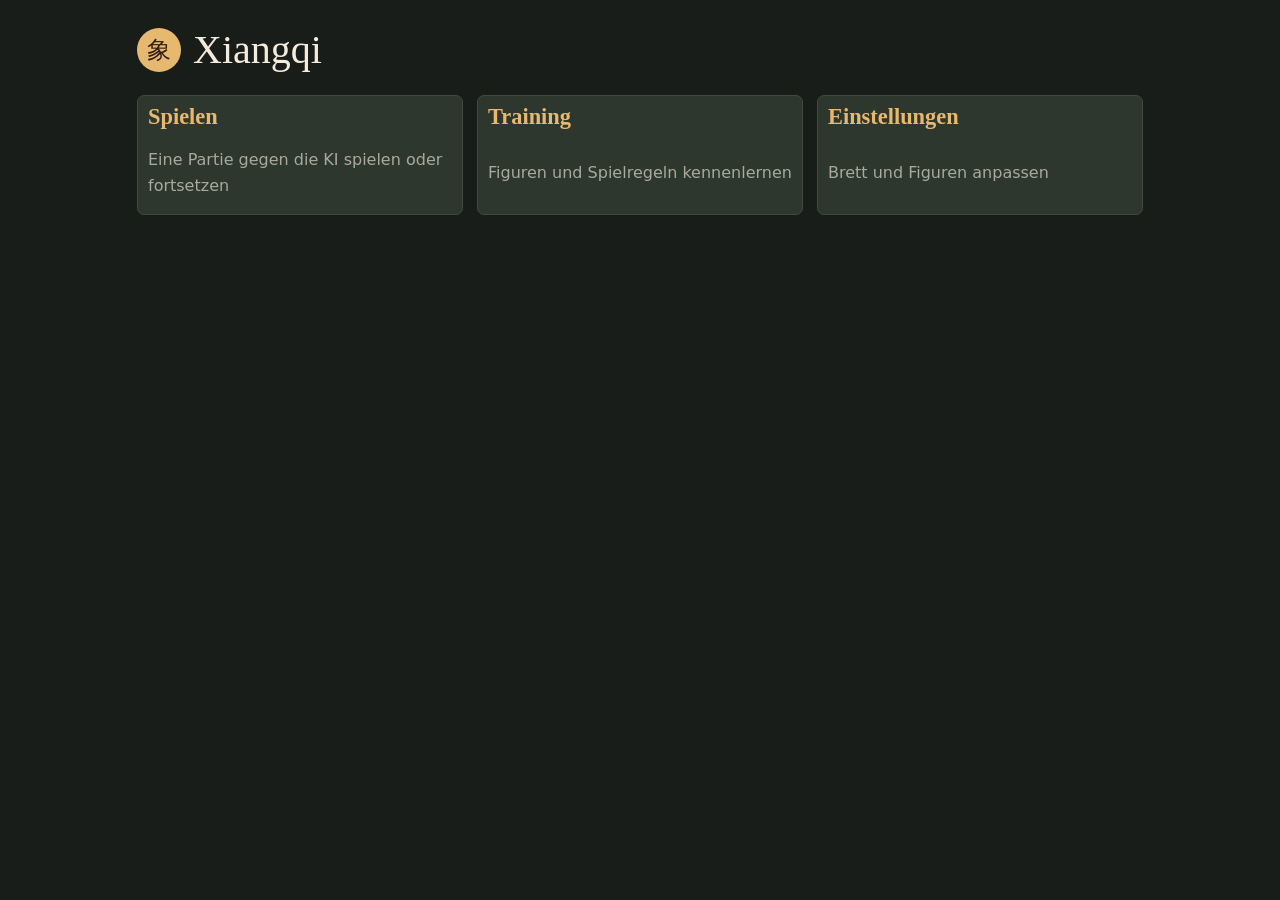
==== index.html @ a4de0b7d "Add Xiangqi web app and Vercel configuration" ====
<!doctype html>
<html lang="de">
<head>
  <meta charset="utf-8">
  <meta name="viewport" content="width=device-width, initial-scale=1">
  <meta name="theme-color" content="#191d19">
  <title>Xiangqi</title>
  <link rel="stylesheet" href="./style.css">
  <script id="web-bootstrap">
    if (location.protocol === 'file:') {
      location.replace(new URL('./Xiangqi-Offline.html', location.href).href);
    } else {
      const manifest = document.createElement('link');
      manifest.rel = 'manifest';
      manifest.href = './manifest.webmanifest';
      document.head.append(manifest);
    }
  </script>
</head>
<body>
  <main>
    <header><span class="mark" aria-hidden="true">象</span><h1>Xiangqi</h1><button id="home" hidden>Hauptmenü</button></header>
    <nav id="menu" class="menu" aria-label="Hauptmenü">
      <button class="menu-card" data-page="play"><strong>Spielen</strong><span>Eine Partie gegen die KI spielen oder fortsetzen</span></button>
      <button class="menu-card" data-page="training"><strong>Training</strong><span>Figuren und Spielregeln kennenlernen</span></button>
      <button class="menu-card" data-page="settings"><strong>Einstellungen</strong><span>Brett und Figuren anpassen</span></button>
    </nav>
    <section id="training" hidden>
      <div id="course-list" class="course-list"></div>
      <section id="exercise" hidden>
        <button id="training-back">Alle Lektionen</button>
        <div class="layout training-layout">
          <div class="game">
            <div class="frame"><div id="training-board" class="board" aria-label="Übungsbrett"></div></div>
          </div>
          <article class="panel">
            <p id="lesson-position"></p>
            <h2 id="lesson-title" tabindex="-1"></h2>
            <p id="lesson-copy"></p>
            <p id="lesson-goal"></p>
            <p id="lesson-result" role="status"></p>
            <div class="replay">
              <button id="lesson-reset">Neu versuchen</button>
              <button id="lesson-next" class="primary" hidden>Weiter</button>
            </div>
          </article>
        </div>
      </section>
    </section>
    <section id="settings" class="panel subpage" hidden>
      <h2>Einstellungen</h2>
      <label>Brettdesign<select id="theme"><option value="wood">Warmes Holz</option><option value="jade">Jade</option><option value="ink">Tusche</option></select></label>
      <label>Figuren<select id="pieces"><option value="han">Chinesische Zeichen</option><option value="icons">Bildfiguren</option></select></label>
      <div id="piece-preview" aria-label="Vorschau der Figuren"></div>
    </section>
    <div class="layout" id="play" hidden>
      <section class="game" aria-label="Spielbrett">
        <div class="player"><span class="dot black"></span><strong>Schwarz</strong><span id="black-role"></span></div>
        <div class="frame"><div id="board" class="board" aria-label="Xiangqi-Brett"></div></div>
        <div class="player"><span class="dot red"></span><strong>Rot</strong><span id="red-role"></span></div>
      </section>
      <aside>
        <section class="panel">
          <h2>Gegen KI spielen</h2>
          <div class="options">
            <label>Spielstärke<select id="level"><option value="1">Einfach</option><option selected value="2">Mittel</option><option value="3">Stark</option></select></label>
            <label>Deine Seite<select id="team"><option value="1">Rot</option><option value="-1">Schwarz</option></select></label>
          </div>
          <button class="primary" id="start">Neue Partie</button>
        </section>
        <section class="panel">
          <h2>Partieverlauf</h2>
          <p id="status" role="status"></p>
          <div id="moves" aria-label="Zugliste"></div>
          <div class="replay">
            <button id="prev" aria-label="Vorheriger Zug">←</button>
            <button id="next" aria-label="Nächster Zug">→</button>
            <button id="live">Letzter Zug</button>
          </div>
          <button id="resign">Aufgeben</button>
        </section>
        <section class="panel" id="analysis-panel" hidden>
          <h2>Partieanalyse</h2>
          <p id="analysis-status" role="status"></p>
          <div id="mistakes"></div>
        </section>
      </aside>
    </div>
  </main>
  <script id="web-app">
    if (location.protocol !== 'file:') import('./app.mjs');
  </script>
</body>
</html>
---- style.css ----
:root{color-scheme:dark;font-family:system-ui,sans-serif;color:#f4ebdc;background:#191d19;--muted:#aaa99b;--line:#42483e;--accent:#e7b970}
*{box-sizing:border-box}
[hidden]{display:none!important}
body{margin:0}
main{max-width:1050px;margin:auto;padding:26px 22px 48px}
header,.player,.replay{display:flex;align-items:center;gap:12px}
header{margin-bottom:22px}
h1{font-family:Georgia,serif;font-weight:500;font-size:2.5rem;margin:0}
.mark{display:grid;place-items:center;color:#311e13;background:var(--accent);border-radius:50%;width:44px;height:44px;font-size:1.5rem}
.layout{display:grid;grid-template-columns:minmax(0,1fr) minmax(260px,330px);gap:24px;align-items:start}
.game{min-width:0;max-width:570px;width:100%;margin:auto}
.player{padding:10px 0;font-size:.92rem}
.player span:last-child{color:var(--muted);margin-left:auto}
.dot{width:10px;height:10px;border-radius:50%;background:#aaa}
.dot.red{background:#e27661}
.frame{border:1px solid #92623b;border-radius:14px;background:#dca975;padding:6%;box-shadow:0 12px 30px #0004}
.board{position:relative;aspect-ratio:8/9;isolation:isolate}
.lines{position:absolute;inset:0;width:100%;height:100%;color:#794c2d;pointer-events:none}
.point{position:absolute;transform:translate(-50%,-50%);width:11%;aspect-ratio:1;border:0;border-radius:50%;padding:0;background:transparent;display:grid;place-items:center;cursor:pointer}
.piece{width:92%;height:92%;display:grid;place-items:center;border:1px solid #8b5835;border-radius:50%;background:linear-gradient(145deg,#fff2ca,#e5bf84);color:#232722;box-shadow:0 2px 3px #49291299,inset 0 0 0 3px #b57e493f;font-size:clamp(16px,4.6vw,33px);font-family:serif;line-height:1}
.piece.red{color:#9d261f}
.point.last{background:#fff0a88c}
.point.selected,.point.suggested{outline:3px solid #f9ed98}
.point.legal:after{content:"";position:absolute;inset:32%;border-radius:50%;background:#365239b0}
.point.legal:has(.piece):after{inset:0;border:3px solid #365239;background:none}
.point.arriving .piece{visibility:hidden}
.piece.flying{position:absolute;z-index:5;width:10.12%;height:auto;aspect-ratio:1;pointer-events:none}
.piece svg{width:72%;height:72%;display:block;overflow:visible}
#home{margin-left:auto}
.menu{display:grid;grid-template-columns:repeat(3,minmax(0,1fr));gap:14px}
button.menu-card{display:grid;gap:9px;text-align:left;min-height:120px;padding:20px}
.menu-card strong{font-family:Georgia,serif;font-size:1.4rem;color:var(--accent)}
.menu-card span,#lesson p{color:var(--muted);line-height:1.6}
.subpage{max-width:650px}
.subpage label{display:block;margin-bottom:16px}
#piece-preview{display:flex;gap:8px;flex-wrap:wrap}
.course-list{display:grid;grid-template-columns:repeat(3,minmax(0,1fr));gap:14px}
.course-list .panel{margin:0}
.course-list nav{display:grid;gap:6px}
.course-list nav button{display:flex;justify-content:space-between;gap:8px;text-align:left}
.course-list nav span{color:var(--accent)}
.training-layout{margin-top:16px}
.training-layout .game{margin:0 auto}
.training-layout .frame{padding:8%}
#training-board .lines{overflow:visible}
#lesson-goal{color:#f4ebdc;font-weight:650}
#lesson-result{min-height:2.8em;color:var(--accent)}
#lesson-next{width:auto}
#piece-preview .piece{width:40px;height:40px;font-size:25px}
[data-theme=jade] .frame{background:#9ab69b;border-color:#577b65}
[data-theme=jade] .lines{color:#355544}
[data-theme=ink] .frame{background:#d0c9b9;border-color:#888174}
[data-theme=ink] .lines{color:#4c4c49}
.panel{padding:17px;background:#242a23;border:1px solid #373e34;border-radius:12px;margin-bottom:12px}
h2{font-size:1.05rem;margin:0 0 14px}
p,label{font-size:.9rem;color:var(--muted)}
.options{display:grid;grid-template-columns:1fr 1fr;gap:10px;margin-bottom:12px}
button:not(.point),select{font:inherit;padding:8px 10px;border-radius:7px;border:1px solid var(--line);background:#2e372d;color:inherit}
select{display:block;width:100%;margin-top:5px}
button{cursor:pointer}
button:disabled{opacity:.4;cursor:default}
button.primary{width:100%;background:var(--accent);color:#231b12;font-weight:700;border-color:transparent}
button:focus-visible,select:focus-visible{outline:2px solid #ffe093;outline-offset:2px}
#moves{display:grid;grid-template-columns:1fr 1fr;gap:5px;max-height:155px;overflow:auto;margin-bottom:12px}
#moves button,#mistakes button{text-align:left;font-size:.83rem}
#moves .current{border-color:var(--accent)}
#resign{margin-top:12px}
#mistakes{display:grid;gap:6px}
@media(max-width:720px){main{padding:14px 12px 30px}.layout{grid-template-columns:1fr;gap:10px}header{margin-bottom:8px}.player{padding:6px 0}}
@media(max-width:580px){.menu,.course-list{grid-template-columns:1fr}button.menu-card{min-height:85px}.training-layout .panel{grid-row:1}}
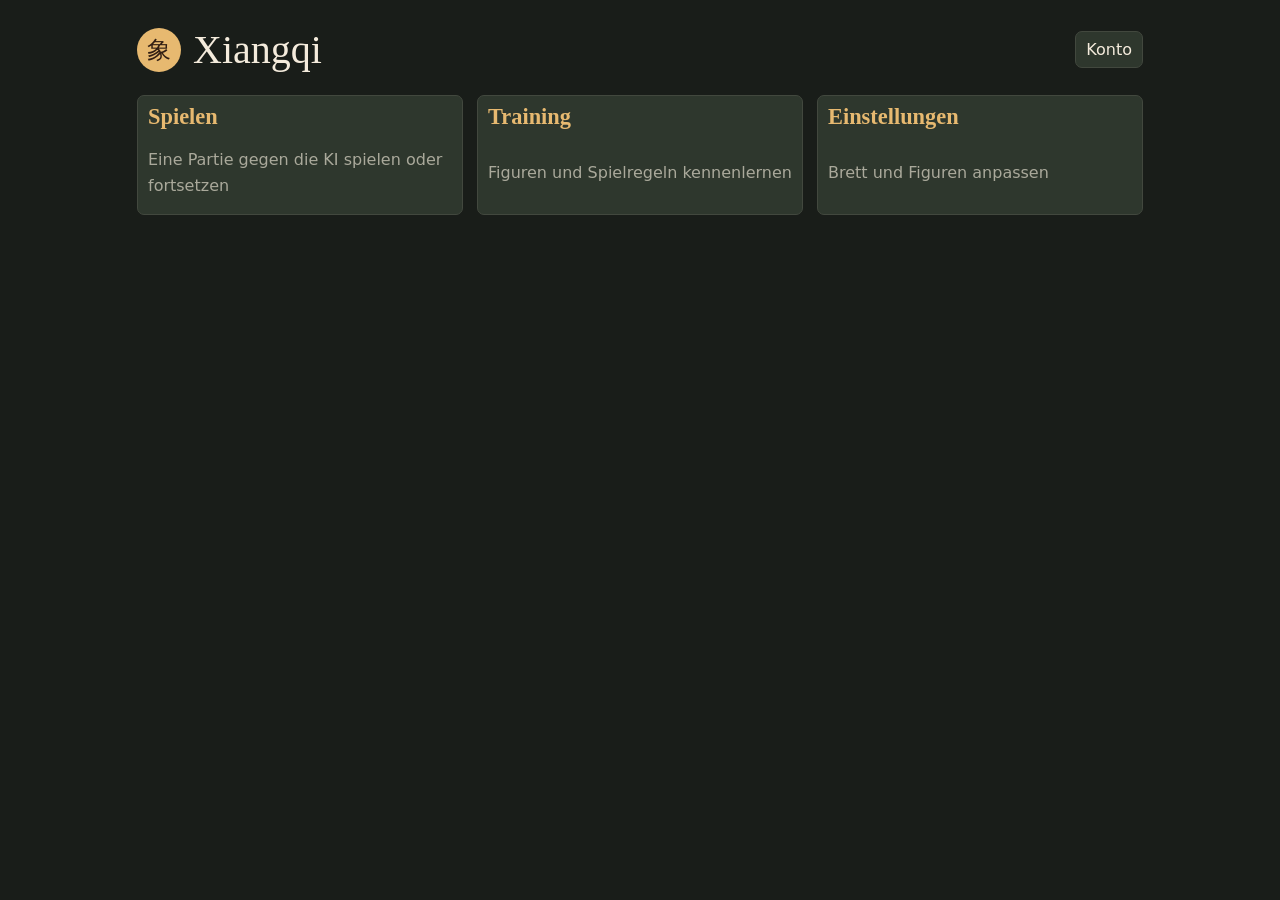
==== commit 361716e3: "Add Supabase accounts and cloud saves" ====
--- a/index.html
+++ b/index.html
@@ -19,7 +19,28 @@
 </head>
 <body>
   <main>
-    <header><span class="mark" aria-hidden="true">象</span><h1>Xiangqi</h1><button id="home" hidden>Hauptmenü</button></header>
+    <header><span class="mark" aria-hidden="true">象</span><h1>Xiangqi</h1><button id="home" hidden>Hauptmenü</button><button id="account" hidden>Konto</button></header>
+    <dialog id="account-dialog" aria-labelledby="account-title">
+      <form method="dialog"><button class="dialog-close" aria-label="Schließen">×</button></form>
+      <h2 id="account-title">Konto und Spielstand</h2>
+      <form id="account-form">
+        <label>E-Mail<input id="account-email" type="email" autocomplete="email" required></label>
+        <label>Passwort<input id="account-password" type="password" autocomplete="current-password" required></label>
+        <div class="account-actions">
+          <button type="submit" value="login">Anmelden</button>
+          <button type="submit" value="signup">Konto erstellen</button>
+        </div>
+      </form>
+      <div id="account-sync" hidden>
+        <p id="account-user"></p>
+        <div class="account-actions">
+          <button id="sync-start">Diesen Browser synchronisieren</button>
+          <button id="sync-load">Cloud-Spielstand laden</button>
+          <button id="sync-logout">Abmelden</button>
+        </div>
+      </div>
+      <p id="account-status" role="status"></p>
+    </dialog>
     <nav id="menu" class="menu" aria-label="Hauptmenü">
       <button class="menu-card" data-page="play"><strong>Spielen</strong><span>Eine Partie gegen die KI spielen oder fortsetzen</span></button>
       <button class="menu-card" data-page="training"><strong>Training</strong><span>Figuren und Spielregeln kennenlernen</span></button>
@@ -88,7 +109,10 @@
     </div>
   </main>
   <script id="web-app">
-    if (location.protocol !== 'file:') import('./app.mjs');
+    if (location.protocol !== 'file:') {
+      import('./app.mjs');
+      import('./cloud.mjs');
+    }
   </script>
 </body>
 </html>
--- a/style.css
+++ b/style.css
@@ -27,6 +27,14 @@
 .piece.flying{position:absolute;z-index:5;width:10.12%;height:auto;aspect-ratio:1;pointer-events:none}
 .piece svg{width:72%;height:72%;display:block;overflow:visible}
 #home{margin-left:auto}
+#account{margin-left:auto}
+#home:not([hidden]) + #account{margin-left:0}
+dialog{width:min(440px,92vw);background:#242a23;color:inherit;border:1px solid var(--line);border-radius:12px;padding:22px}
+dialog::backdrop{background:#111b}
+.dialog-close{float:right}
+#account-form label{display:block;margin:12px 0}
+#account-form input{display:block;width:100%;margin-top:5px;padding:9px;font:inherit;color:inherit;background:#191d19;border:1px solid var(--line);border-radius:7px}
+.account-actions{display:flex;gap:8px;flex-wrap:wrap}
 .menu{display:grid;grid-template-columns:repeat(3,minmax(0,1fr));gap:14px}
 button.menu-card{display:grid;gap:9px;text-align:left;min-height:120px;padding:20px}
 .menu-card strong{font-family:Georgia,serif;font-size:1.4rem;color:var(--accent)}
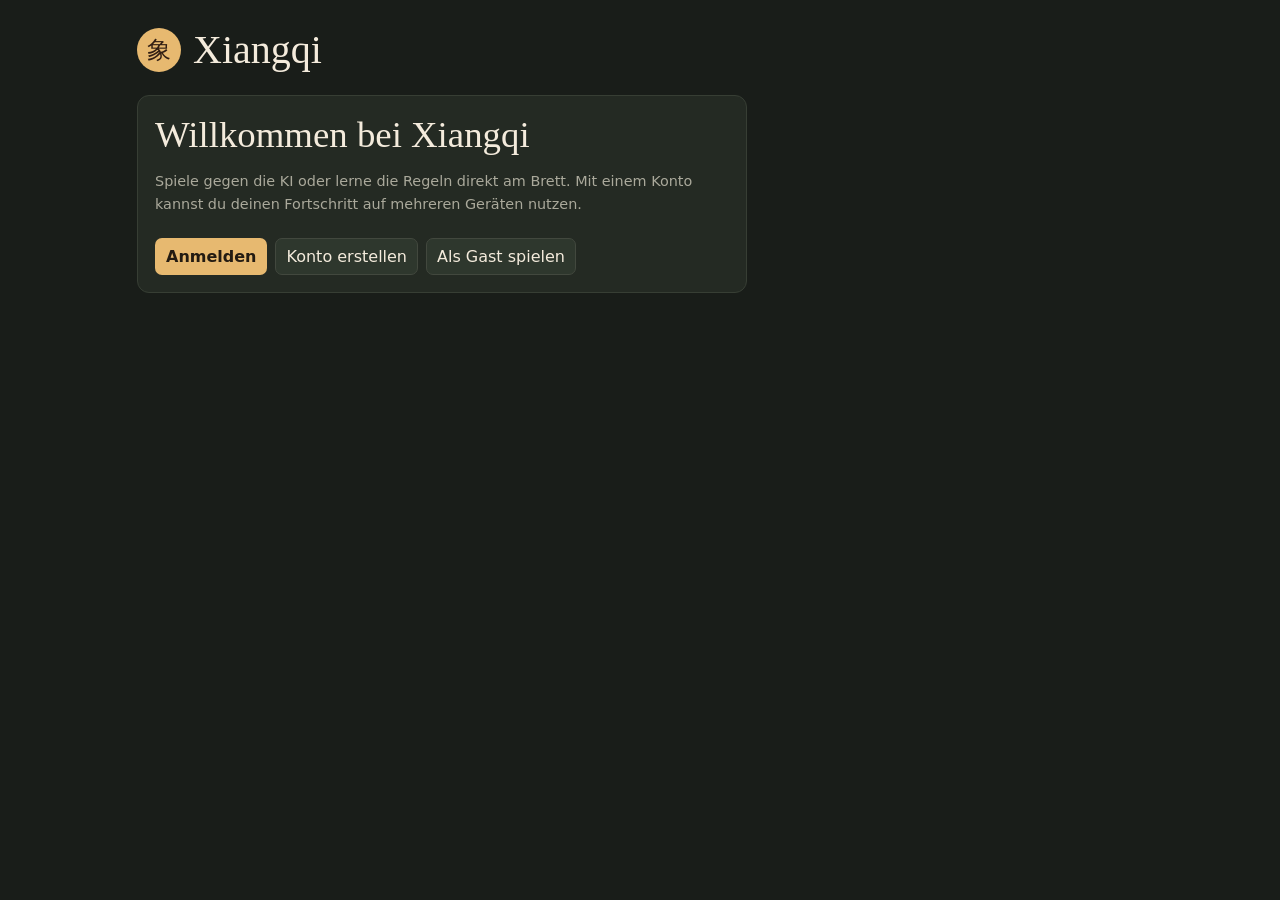
==== commit e0b951d9: "Add welcome screen and account profile settings" ====
--- a/index.html
+++ b/index.html
@@ -41,6 +41,15 @@
       </div>
       <p id="account-status" role="status"></p>
     </dialog>
+    <section id="welcome" class="panel welcome" aria-labelledby="welcome-title" hidden>
+      <h2 id="welcome-title">Willkommen bei Xiangqi</h2>
+      <p>Spiele gegen die KI oder lerne die Regeln direkt am Brett. Mit einem Konto kannst du deinen Fortschritt auf mehreren Geräten nutzen.</p>
+      <div class="account-actions">
+        <button id="welcome-login" class="primary">Anmelden</button>
+        <button id="welcome-signup">Konto erstellen</button>
+        <button id="welcome-guest">Als Gast spielen</button>
+      </div>
+    </section>
     <nav id="menu" class="menu" aria-label="Hauptmenü">
       <button class="menu-card" data-page="play"><strong>Spielen</strong><span>Eine Partie gegen die KI spielen oder fortsetzen</span></button>
       <button class="menu-card" data-page="training"><strong>Training</strong><span>Figuren und Spielregeln kennenlernen</span></button>
@@ -73,6 +82,18 @@
       <label>Brettdesign<select id="theme"><option value="wood">Warmes Holz</option><option value="jade">Jade</option><option value="ink">Tusche</option></select></label>
       <label>Figuren<select id="pieces"><option value="han">Chinesische Zeichen</option><option value="icons">Bildfiguren</option></select></label>
       <div id="piece-preview" aria-label="Vorschau der Figuren"></div>
+      <section id="profile" class="profile" aria-labelledby="profile-title" hidden>
+        <h2 id="profile-title">Profil</h2>
+        <p id="profile-guest">Melde dich an, um dein Profil zu bearbeiten.</p>
+        <button id="profile-login">Anmelden</button>
+        <form id="profile-form" hidden>
+          <p id="profile-email"></p>
+          <label>Anzeigename<input id="profile-name" maxlength="40" autocomplete="nickname"></label>
+          <label>Kurzbeschreibung<textarea id="profile-bio" maxlength="160" rows="3"></textarea></label>
+          <button type="submit">Profil speichern</button>
+          <p id="profile-status" role="status"></p>
+        </form>
+      </section>
     </section>
     <div class="layout" id="play" hidden>
       <section class="game" aria-label="Spielbrett">
--- a/style.css
+++ b/style.css
@@ -29,6 +29,14 @@
 #home{margin-left:auto}
 #account{margin-left:auto}
 #home:not([hidden]) + #account{margin-left:0}
+body[data-welcome] :is(#home,#account,#menu,#play,#training,#settings){display:none}
+button#welcome-login{width:auto}
+.welcome{max-width:610px;padding:clamp(20px,5vw,38px)}
+.welcome h2{font:500 clamp(1.55rem,5vw,2.3rem) Georgia,serif}
+.welcome p{line-height:1.6;margin-bottom:22px}
+.profile{margin-top:22px;padding-top:19px;border-top:1px solid var(--line)}
+.profile input,.profile textarea{display:block;width:100%;margin-top:5px;padding:9px;font:inherit;color:inherit;background:#191d19;border:1px solid var(--line);border-radius:7px}
+.profile textarea{resize:vertical}
 dialog{width:min(440px,92vw);background:#242a23;color:inherit;border:1px solid var(--line);border-radius:12px;padding:22px}
 dialog::backdrop{background:#111b}
 .dialog-close{float:right}
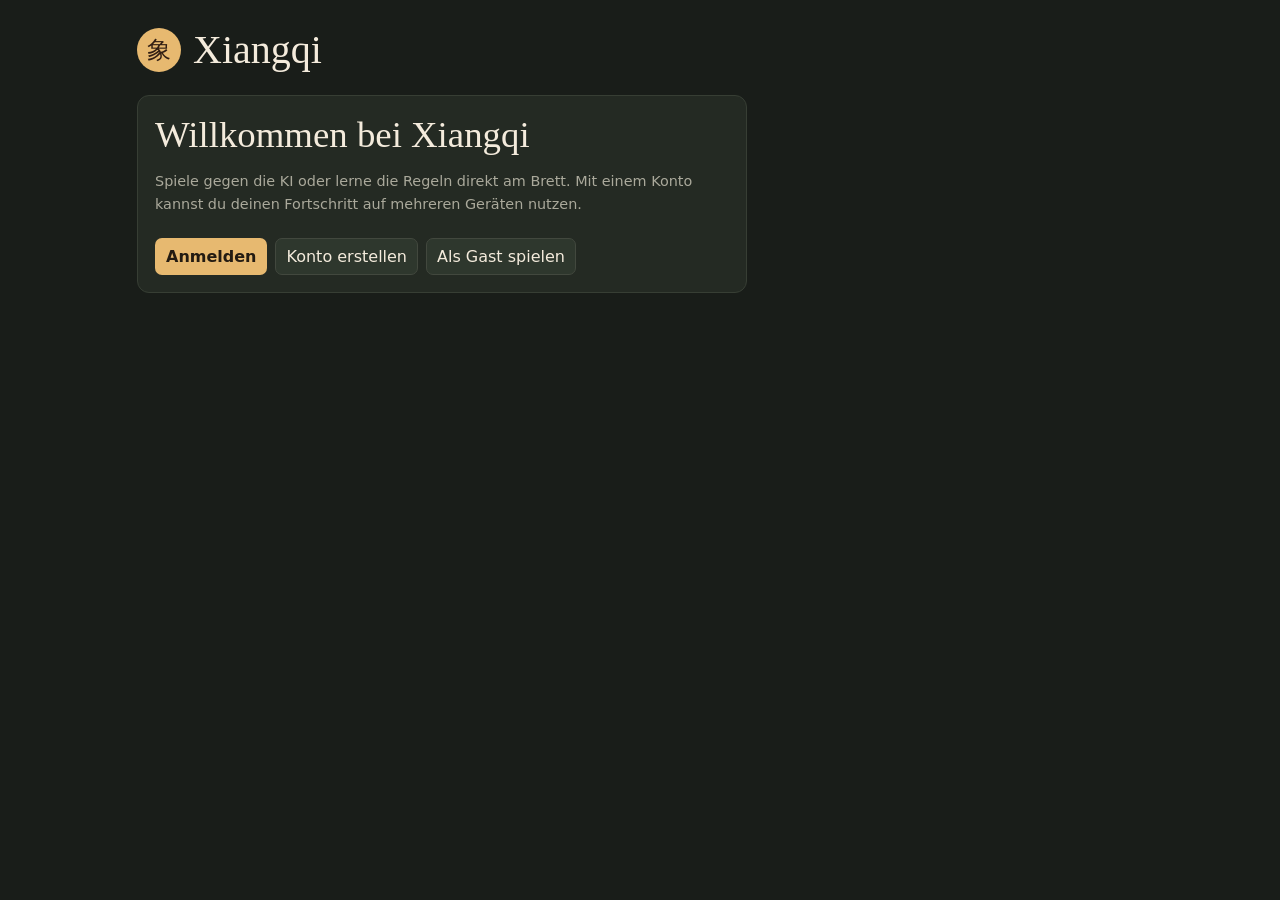
==== commit 77673b06: "Require email and password confirmation on signup" ====
--- a/index.html
+++ b/index.html
@@ -25,10 +25,12 @@
       <h2 id="account-title">Konto und Spielstand</h2>
       <form id="account-form">
         <label>E-Mail<input id="account-email" type="email" autocomplete="email" required></label>
+        <label id="confirm-email-field" hidden>E-Mail wiederholen<input id="confirm-email" type="email" autocomplete="off" disabled></label>
         <label>Passwort<input id="account-password" type="password" autocomplete="current-password" required></label>
+        <label id="confirm-password-field" hidden>Passwort wiederholen<input id="confirm-password" type="password" autocomplete="new-password" disabled></label>
         <div class="account-actions">
-          <button type="submit" value="login">Anmelden</button>
-          <button type="submit" value="signup">Konto erstellen</button>
+          <button class="primary" id="account-submit" type="submit">Anmelden</button>
+          <button id="account-switch" type="button">Konto erstellen</button>
         </div>
       </form>
       <div id="account-sync" hidden>
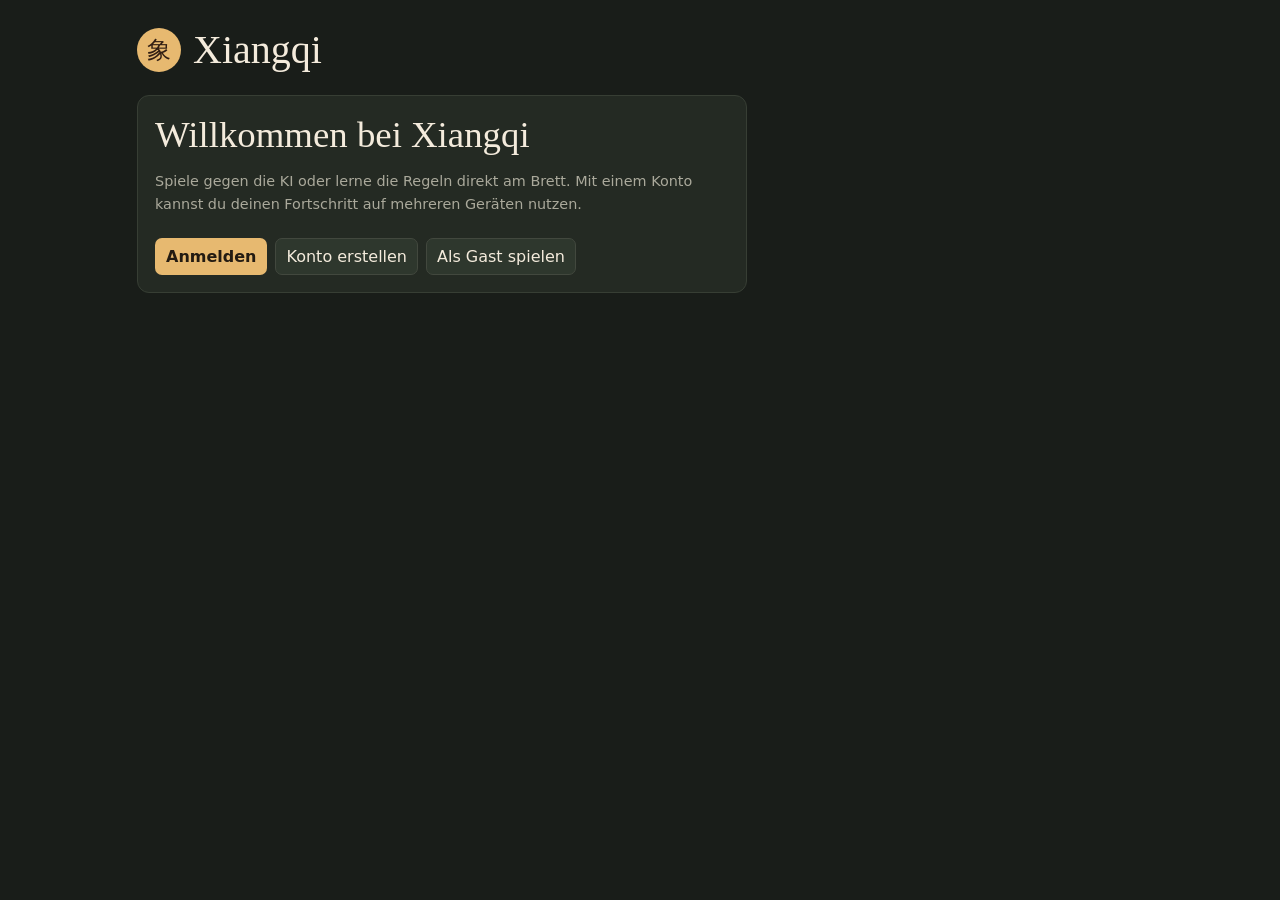
==== commit 575c813e: "Add signup notices and password recovery" ====
--- a/index.html
+++ b/index.html
@@ -24,15 +24,24 @@
       <form method="dialog"><button class="dialog-close" aria-label="Schließen">×</button></form>
       <h2 id="account-title">Konto und Spielstand</h2>
       <form id="account-form">
-        <label>E-Mail<input id="account-email" type="email" autocomplete="email" required></label>
+        <label id="account-email-field">E-Mail<input id="account-email" type="email" autocomplete="email" required></label>
         <label id="confirm-email-field" hidden>E-Mail wiederholen<input id="confirm-email" type="email" autocomplete="off" disabled></label>
-        <label>Passwort<input id="account-password" type="password" autocomplete="current-password" required></label>
+        <label id="account-password-field">Passwort<input id="account-password" type="password" autocomplete="current-password" required></label>
         <label id="confirm-password-field" hidden>Passwort wiederholen<input id="confirm-password" type="password" autocomplete="new-password" disabled></label>
         <div class="account-actions">
           <button class="primary" id="account-submit" type="submit">Anmelden</button>
           <button id="account-switch" type="button">Konto erstellen</button>
+          <button id="account-forgot" type="button">Passwort vergessen?</button>
         </div>
       </form>
+      <section id="account-notice" hidden>
+        <p id="account-notice-message"></p>
+        <div class="account-actions">
+          <button id="notice-login" class="primary">Zur Anmeldung</button>
+          <button id="notice-reset">Passwort vergessen?</button>
+          <button id="notice-continue" hidden>Weiter</button>
+        </div>
+      </section>
       <div id="account-sync" hidden>
         <p id="account-user"></p>
         <div class="account-actions">
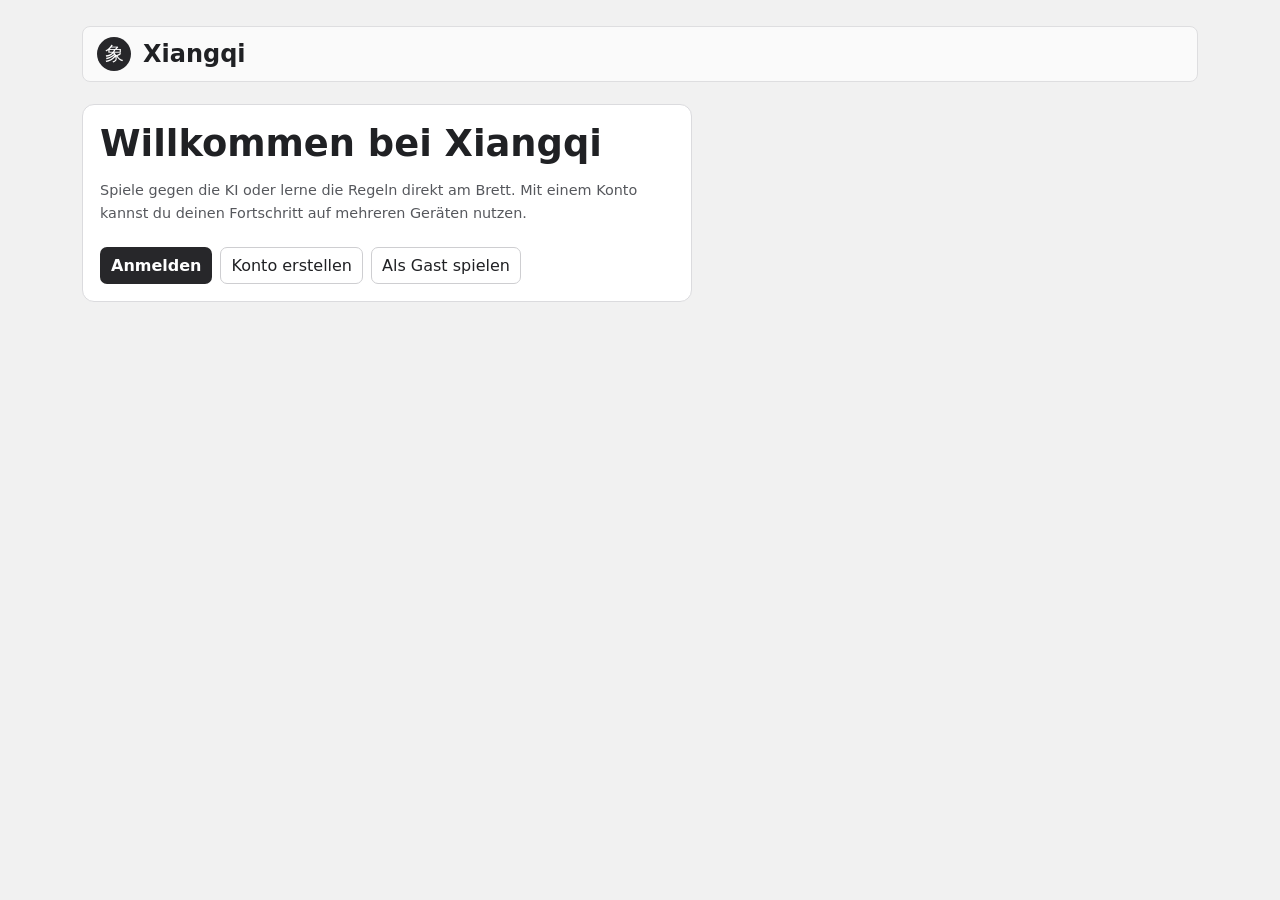
==== commit 3f0d68fe: "Restyle Xiangqi with monochrome desktop and mobile layouts" ====
--- a/index.html
+++ b/index.html
@@ -3,7 +3,7 @@
 <head>
   <meta charset="utf-8">
   <meta name="viewport" content="width=device-width, initial-scale=1">
-  <meta name="theme-color" content="#191d19">
+  <meta name="theme-color" content="#f1f1f1">
   <title>Xiangqi</title>
   <link rel="stylesheet" href="./style.css">
   <script id="web-bootstrap">
@@ -90,7 +90,7 @@
     </section>
     <section id="settings" class="panel subpage" hidden>
       <h2>Einstellungen</h2>
-      <label>Brettdesign<select id="theme"><option value="wood">Warmes Holz</option><option value="jade">Jade</option><option value="ink">Tusche</option></select></label>
+      <label>Brettdesign<select id="theme"><option value="wood">Porzellan</option><option value="jade">Silber</option><option value="ink">Graphit</option></select></label>
       <label>Figuren<select id="pieces"><option value="han">Chinesische Zeichen</option><option value="icons">Bildfiguren</option></select></label>
       <div id="piece-preview" aria-label="Vorschau der Figuren"></div>
       <section id="profile" class="profile" aria-labelledby="profile-title" hidden>
@@ -113,7 +113,7 @@
         <div class="player"><span class="dot red"></span><strong>Rot</strong><span id="red-role"></span></div>
       </section>
       <aside>
-        <section class="panel">
+        <section class="panel" id="game-options">
           <h2>Gegen KI spielen</h2>
           <div class="options">
             <label>Spielstärke<select id="level"><option value="1">Einfach</option><option selected value="2">Mittel</option><option value="3">Stark</option></select></label>
--- a/style.css
+++ b/style.css
@@ -1,86 +1,111 @@
-:root{color-scheme:dark;font-family:system-ui,sans-serif;color:#f4ebdc;background:#191d19;--muted:#aaa99b;--line:#42483e;--accent:#e7b970}
-*{box-sizing:border-box}
-[hidden]{display:none!important}
-body{margin:0}
-main{max-width:1050px;margin:auto;padding:26px 22px 48px}
-header,.player,.replay{display:flex;align-items:center;gap:12px}
-header{margin-bottom:22px}
-h1{font-family:Georgia,serif;font-weight:500;font-size:2.5rem;margin:0}
-.mark{display:grid;place-items:center;color:#311e13;background:var(--accent);border-radius:50%;width:44px;height:44px;font-size:1.5rem}
-.layout{display:grid;grid-template-columns:minmax(0,1fr) minmax(260px,330px);gap:24px;align-items:start}
-.game{min-width:0;max-width:570px;width:100%;margin:auto}
-.player{padding:10px 0;font-size:.92rem}
-.player span:last-child{color:var(--muted);margin-left:auto}
-.dot{width:10px;height:10px;border-radius:50%;background:#aaa}
-.dot.red{background:#e27661}
-.frame{border:1px solid #92623b;border-radius:14px;background:#dca975;padding:6%;box-shadow:0 12px 30px #0004}
-.board{position:relative;aspect-ratio:8/9;isolation:isolate}
-.lines{position:absolute;inset:0;width:100%;height:100%;color:#794c2d;pointer-events:none}
-.point{position:absolute;transform:translate(-50%,-50%);width:11%;aspect-ratio:1;border:0;border-radius:50%;padding:0;background:transparent;display:grid;place-items:center;cursor:pointer}
-.piece{width:92%;height:92%;display:grid;place-items:center;border:1px solid #8b5835;border-radius:50%;background:linear-gradient(145deg,#fff2ca,#e5bf84);color:#232722;box-shadow:0 2px 3px #49291299,inset 0 0 0 3px #b57e493f;font-size:clamp(16px,4.6vw,33px);font-family:serif;line-height:1}
-.piece.red{color:#9d261f}
-.point.last{background:#fff0a88c}
-.point.selected,.point.suggested{outline:3px solid #f9ed98}
-.point.legal:after{content:"";position:absolute;inset:32%;border-radius:50%;background:#365239b0}
-.point.legal:has(.piece):after{inset:0;border:3px solid #365239;background:none}
-.point.arriving .piece{visibility:hidden}
-.piece.flying{position:absolute;z-index:5;width:10.12%;height:auto;aspect-ratio:1;pointer-events:none}
-.piece svg{width:72%;height:72%;display:block;overflow:visible}
-#home{margin-left:auto}
-#account{margin-left:auto}
-#home:not([hidden]) + #account{margin-left:0}
-body[data-welcome] :is(#home,#account,#menu,#play,#training,#settings){display:none}
-button#welcome-login{width:auto}
-.welcome{max-width:610px;padding:clamp(20px,5vw,38px)}
-.welcome h2{font:500 clamp(1.55rem,5vw,2.3rem) Georgia,serif}
-.welcome p{line-height:1.6;margin-bottom:22px}
-.profile{margin-top:22px;padding-top:19px;border-top:1px solid var(--line)}
-.profile input,.profile textarea{display:block;width:100%;margin-top:5px;padding:9px;font:inherit;color:inherit;background:#191d19;border:1px solid var(--line);border-radius:7px}
-.profile textarea{resize:vertical}
-dialog{width:min(440px,92vw);background:#242a23;color:inherit;border:1px solid var(--line);border-radius:12px;padding:22px}
-dialog::backdrop{background:#111b}
-.dialog-close{float:right}
-#account-form label{display:block;margin:12px 0}
-#account-form input{display:block;width:100%;margin-top:5px;padding:9px;font:inherit;color:inherit;background:#191d19;border:1px solid var(--line);border-radius:7px}
-.account-actions{display:flex;gap:8px;flex-wrap:wrap}
-.menu{display:grid;grid-template-columns:repeat(3,minmax(0,1fr));gap:14px}
-button.menu-card{display:grid;gap:9px;text-align:left;min-height:120px;padding:20px}
-.menu-card strong{font-family:Georgia,serif;font-size:1.4rem;color:var(--accent)}
-.menu-card span,#lesson p{color:var(--muted);line-height:1.6}
-.subpage{max-width:650px}
-.subpage label{display:block;margin-bottom:16px}
-#piece-preview{display:flex;gap:8px;flex-wrap:wrap}
-.course-list{display:grid;grid-template-columns:repeat(3,minmax(0,1fr));gap:14px}
-.course-list .panel{margin:0}
-.course-list nav{display:grid;gap:6px}
-.course-list nav button{display:flex;justify-content:space-between;gap:8px;text-align:left}
-.course-list nav span{color:var(--accent)}
-.training-layout{margin-top:16px}
-.training-layout .game{margin:0 auto}
-.training-layout .frame{padding:8%}
-#training-board .lines{overflow:visible}
-#lesson-goal{color:#f4ebdc;font-weight:650}
-#lesson-result{min-height:2.8em;color:var(--accent)}
-#lesson-next{width:auto}
-#piece-preview .piece{width:40px;height:40px;font-size:25px}
-[data-theme=jade] .frame{background:#9ab69b;border-color:#577b65}
-[data-theme=jade] .lines{color:#355544}
-[data-theme=ink] .frame{background:#d0c9b9;border-color:#888174}
-[data-theme=ink] .lines{color:#4c4c49}
-.panel{padding:17px;background:#242a23;border:1px solid #373e34;border-radius:12px;margin-bottom:12px}
-h2{font-size:1.05rem;margin:0 0 14px}
-p,label{font-size:.9rem;color:var(--muted)}
-.options{display:grid;grid-template-columns:1fr 1fr;gap:10px;margin-bottom:12px}
-button:not(.point),select{font:inherit;padding:8px 10px;border-radius:7px;border:1px solid var(--line);background:#2e372d;color:inherit}
-select{display:block;width:100%;margin-top:5px}
-button{cursor:pointer}
-button:disabled{opacity:.4;cursor:default}
-button.primary{width:100%;background:var(--accent);color:#231b12;font-weight:700;border-color:transparent}
-button:focus-visible,select:focus-visible{outline:2px solid #ffe093;outline-offset:2px}
-#moves{display:grid;grid-template-columns:1fr 1fr;gap:5px;max-height:155px;overflow:auto;margin-bottom:12px}
-#moves button,#mistakes button{text-align:left;font-size:.83rem}
-#moves .current{border-color:var(--accent)}
-#resign{margin-top:12px}
-#mistakes{display:grid;gap:6px}
-@media(max-width:720px){main{padding:14px 12px 30px}.layout{grid-template-columns:1fr;gap:10px}header{margin-bottom:8px}.player{padding:6px 0}}
-@media(max-width:580px){.menu,.course-list{grid-template-columns:1fr}button.menu-card{min-height:85px}.training-layout .panel{grid-row:1}}
+:root{color-scheme:light;font-family:"Segoe UI",system-ui,sans-serif;color:#202124;background:#f1f1f1;--muted:#56585d;--line:#ceced1;--accent:#27272a}
+*{box-sizing:border-box}
+[hidden]{display:none!important}
+body{margin:0}
+main{max-width:1160px;margin:auto;padding:26px 22px 48px}
+header,.player,.replay{display:flex;align-items:center;gap:12px}
+header{margin-bottom:22px;background:#fafafa;border:1px solid #dedee0;border-radius:8px;padding:10px 14px}
+h1{font-family:inherit;font-weight:650;font-size:1.5rem;margin:0}
+.mark{display:grid;place-items:center;color:#fff;background:var(--accent);border-radius:50%;width:34px;height:34px;font-size:1.2rem}
+.layout{display:grid;grid-template-columns:minmax(0,1fr) minmax(260px,330px);gap:24px;align-items:start}
+.game{min-width:0;max-width:570px;width:100%;margin:auto}
+.player{padding:10px 0;font-size:.92rem}
+.player span:last-child{color:var(--muted);margin-left:auto}
+.dot{width:10px;height:10px;border-radius:50%;background:#aaa}
+.dot.black{background:#303034}.dot.red{background:#fff;border:1px solid #777}
+.frame{border:1px solid #bdbdbf;border-radius:8px;background:#e6e6e7;padding:6%;box-shadow:0 3px 14px #0001}
+.board{position:relative;aspect-ratio:8/9;isolation:isolate}
+.lines{position:absolute;inset:0;width:100%;height:100%;color:#5c5c61;pointer-events:none}
+.point{position:absolute;transform:translate(-50%,-50%);width:11%;aspect-ratio:1;border:0;border-radius:50%;padding:0;background:transparent;display:grid;place-items:center;cursor:pointer}
+.piece{width:92%;height:92%;display:grid;place-items:center;border:1px solid #27272a;border-radius:50%;background:linear-gradient(145deg,#444449,#27272a);color:#fff;box-shadow:0 2px 3px #0003,inset 0 0 0 3px #fff2;font-size:clamp(16px,4.6vw,33px);font-family:serif;line-height:1}
+.piece.red{background:linear-gradient(145deg,#fff,#dedee0);color:#202124;border-color:#85858b;box-shadow:0 2px 3px #0003,inset 0 0 0 3px #0001}
+.point.last{background:#9998}
+.point.selected,.point.suggested{outline:3px solid #242428;box-shadow:0 0 0 5px #fff}
+.point.legal:after{content:"";position:absolute;inset:32%;border-radius:50%;background:#343438ba}
+.point.legal:has(.piece):after{inset:0;border:3px solid #303034;background:none}
+.point.arriving .piece{visibility:hidden}
+.piece.flying{position:absolute;z-index:5;width:10.12%;height:auto;aspect-ratio:1;pointer-events:none}
+.piece svg{width:72%;height:72%;display:block;overflow:visible}
+#home{margin-left:auto}
+#account{margin-left:auto}
+#home:not([hidden]) + #account{margin-left:0}
+body[data-welcome] :is(#home,#account,#menu,#play,#training,#settings){display:none}
+button#welcome-login,.account-actions button.primary{width:auto}
+.welcome{max-width:610px;padding:clamp(20px,5vw,38px)}
+.welcome h2{font-size:clamp(1.55rem,5vw,2.3rem);font-weight:650}
+.welcome p{line-height:1.6;margin-bottom:22px}
+.profile{margin-top:22px;padding-top:19px;border-top:1px solid var(--line)}
+.profile input,.profile textarea{display:block;width:100%;margin-top:5px;padding:9px;font:inherit;color:inherit;background:#f1f1f1;border:1px solid var(--line);border-radius:7px}
+.profile textarea{resize:vertical}
+dialog{width:min(440px,92vw);background:#fff;color:inherit;border:1px solid var(--line);border-radius:12px;padding:22px}
+dialog::backdrop{background:#111b}
+.dialog-close{float:right}
+#account-form label{display:block;margin:12px 0}
+#account-form input{display:block;width:100%;margin-top:5px;padding:9px;font:inherit;color:inherit;background:#f1f1f1;border:1px solid var(--line);border-radius:7px}
+.account-actions{display:flex;gap:8px;flex-wrap:wrap}
+.menu{display:grid;grid-template-columns:repeat(3,minmax(0,1fr));gap:14px}
+button.menu-card{display:grid;gap:9px;text-align:left;min-height:135px;padding:22px}
+.menu-card strong{font-family:inherit;font-size:1.4rem;color:var(--accent)}
+.menu-card span,#lesson p{color:var(--muted);line-height:1.6}
+.subpage{max-width:650px}
+.subpage label{display:block;margin-bottom:16px}
+#piece-preview{display:flex;gap:8px;flex-wrap:wrap}
+.course-list{display:grid;grid-template-columns:repeat(3,minmax(0,1fr));gap:14px}
+.course-list .panel{margin:0}
+.course-list nav{display:grid;gap:6px}
+.course-list nav button{display:flex;justify-content:space-between;gap:8px;text-align:left}
+.course-list nav span{color:var(--accent)}
+.training-layout{margin-top:16px}
+.training-layout .game{margin:0 auto}
+.training-layout .frame{padding:8%}
+#training-board .lines{overflow:visible}
+#lesson-goal{color:#202124;font-weight:650}
+#lesson-result{min-height:2.8em;color:var(--accent)}
+#lesson-next{width:auto}
+#piece-preview .piece{width:40px;height:40px;font-size:25px}
+[data-theme=jade] .frame{background:#cacacc;border-color:#8b8b90}
+[data-theme=jade] .lines{color:#525258}
+[data-theme=ink] .frame{background:#68686e;border-color:#4b4b50}
+[data-theme=ink] .lines{color:#dedee0}
+.panel{padding:17px;background:#fff;border:1px solid #dbdbde;border-radius:12px;margin-bottom:12px}
+h2{font-size:1.05rem;margin:0 0 14px}
+p,label{font-size:.9rem;color:var(--muted)}
+.options{display:grid;grid-template-columns:1fr 1fr;gap:10px;margin-bottom:12px}
+button:not(.point),select{font:inherit;padding:8px 10px;border-radius:7px;border:1px solid var(--line);background:#fff;color:inherit}
+select{display:block;width:100%;margin-top:5px}
+button{cursor:pointer}
+button:disabled{opacity:.4;cursor:default}
+button.primary{width:100%;background:var(--accent);color:#fff;font-weight:700;border-color:transparent}
+button:focus-visible,select:focus-visible{outline:2px solid #52525b;outline-offset:2px}
+#moves{display:grid;grid-template-columns:1fr 1fr;gap:5px;max-height:155px;overflow:auto;margin-bottom:12px}
+#moves button,#mistakes button{text-align:left;font-size:.83rem}
+#moves .current{border-color:var(--accent)}
+#resign{margin-top:12px}
+#mistakes{display:grid;gap:6px}
+@media(max-width:720px){main{padding:14px 12px 30px}.layout{grid-template-columns:1fr;gap:10px}header{margin-bottom:8px}.player{padding:6px 0}}
+@media(max-width:580px){.menu,.course-list{grid-template-columns:1fr}button.menu-card{min-height:85px}.training-layout .panel{grid-row:1}}
+
+button:not(.point):not(:disabled):hover{background:#eaeaec}
+button.primary:not(:disabled):hover{background:#434348}
+#moves .current{background:#eeeeef}
+@media (min-width:721px){
+  #play aside{position:sticky;top:16px}
+  .layout{grid-template-columns:minmax(0,1fr) minmax(290px,355px)}
+}
+@media (max-width:720px){
+  main{padding:0 12px 30px}
+  header{margin:0 -12px 12px;border-width:0 0 1px;border-radius:0;padding:10px 12px;gap:8px}
+  h1{font-size:1.15rem}
+  header button:not(.point){min-height:38px;font-size:.85rem;padding:6px 9px}
+  #play aside{display:contents}
+  #game-options{order:-1;margin-bottom:0;padding:12px}
+  #game-options h2{margin-bottom:8px}
+  #game-options .options{margin-bottom:8px}
+  #play .game{width:100%}
+  .welcome{padding:20px}
+  .welcome .account-actions{display:grid;grid-template-columns:1fr 1fr}
+  #welcome-login{grid-column:1 / -1}
+  #welcome .account-actions button{min-height:44px;width:100%}
+  button.menu-card{min-height:78px}
+  .training-layout .panel{grid-row:1}
+}
